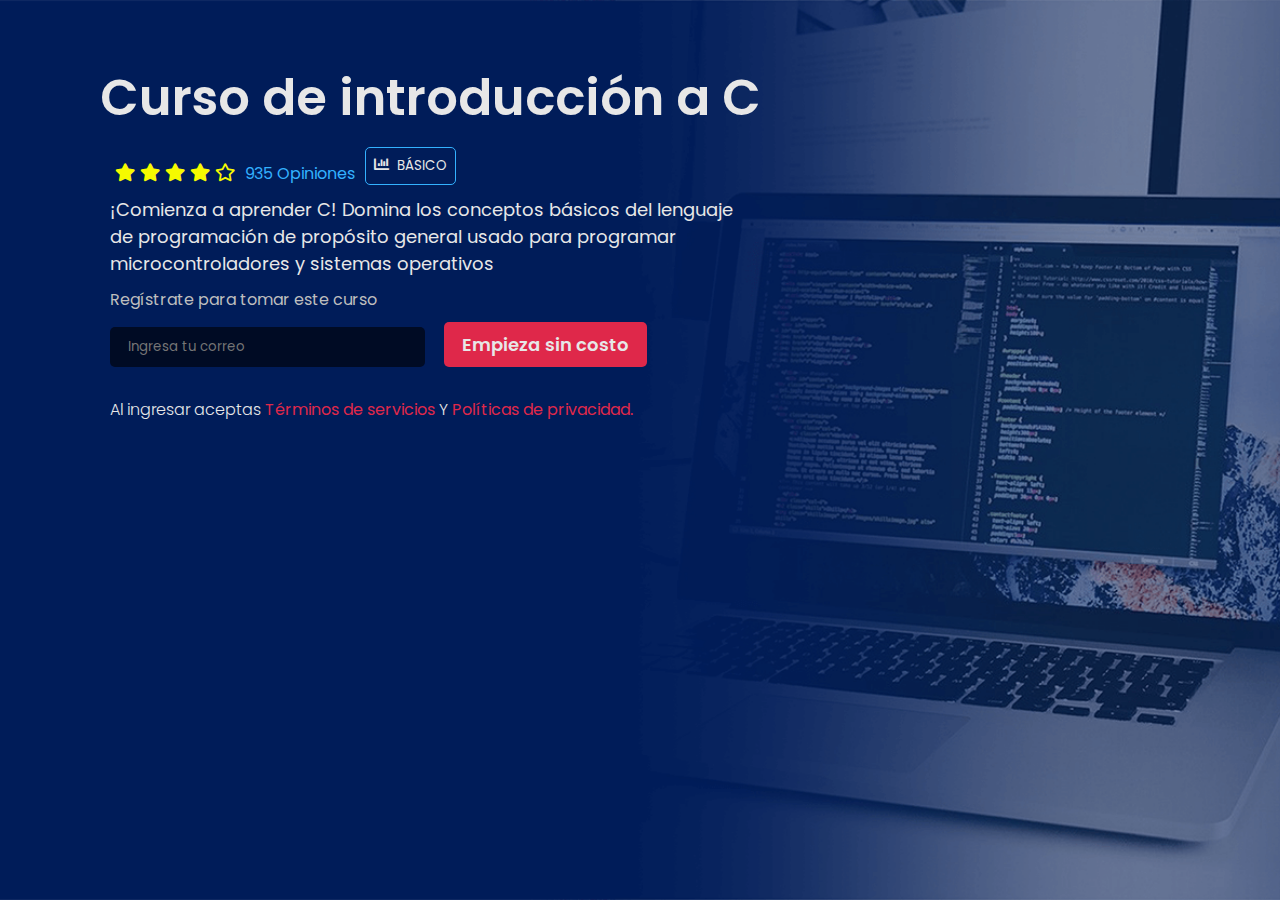
==== index.html @ b62febfb "Background" ====
<!DOCTYPE html>
<html lang="en">
  <head>
    <meta charset="UTF-8" />
    <meta http-equiv="X-UA-Compatible" content="IE=edge" />
    <meta name="viewport" content="width=device-width, initial-scale=1.0" />
    <!-- link css -->
    <link rel="stylesheet" href="./css/style.css" />
    <!-- link bootstrap -->
    <link
      href="https://cdn.jsdelivr.net/npm/bootstrap@5.0.1/dist/css/bootstrap.min.css"
      rel="stylesheet"
      integrity="sha384-+0n0xVW2eSR5OomGNYDnhzAbDsOXxcvSN1TPprVMTNDbiYZCxYbOOl7+AMvyTG2x"
      crossorigin="anonymous"
    />
    <!-- Link font -->
    <link rel="preconnect" href="https://fonts.gstatic.com" />
    <link
      href="https://fonts.googleapis.com/css2?family=Poppins:wght@300;400;500;600;700;800&display=swap"
      rel="stylesheet"
    />
    <!-- link CDN font-awesome -->
    <link
      rel="stylesheet"
      href="https://cdnjs.cloudflare.com/ajax/libs/font-awesome/5.15.3/css/all.min.css"
      referrerpolicy="no-referrer"
    />
    <title>Document</title>
  </head>

  <body class="body bodyContainer">
    <div class="container containerTitulo">
      <div class="row">

        <div class="col-xl-12 titulo">
          <img src="./img/logoC.png" alt="" class="logoC" />
          <p>Curso de introducción a C</p>
        </div>

        <div class="col-xl-10 subTitulo">
          <ul>
            <li><i class="fas fa-star"></i></li>
            <li><i class="fas fa-star"></i></li>
            <li><i class="fas fa-star"></i></li>
            <li><i class="fas fa-star"></i></li>
            <li><i class="far fa-star"></i></li>
          </ul>

          <p class="opinion">935 Opiniones</p>

          <button><i class="fas fa-chart-bar"></i>BÁSICO</button>
        </div>

        <div class="col-xl-10 contenidoTexto">
          <p>
            ¡Comienza a aprender C! Domina los conceptos básicos del lenguaje de
            programación de propósito general usado para programar
            microcontroladores y sistemas operativos
          </p>
        </div>

        <div class="col-xl-10 registroIntro">
          <form action="">
            <label for="">Regístrate para tomar este curso</label>
            <input type="text" placeholder="Ingresa tu correo" class="introCorreo">
            <!-- <input type="submit" value="Empieza sin costo" class="botonInicio"> -->
            <a href="./registro.html" class="btnbotonInicio">Empieza sin costo</a>
          </form>
          <span>Al ingresar aceptas <b>Términos de servicios</b> Y <b>Políticas de privacidad.</b></span>
        </div>

      </div>
    </div>

    <!-- script bootstrap -->
    <script
      src="https://cdn.jsdelivr.net/npm/@popperjs/core@2.9.2/dist/umd/popper.min.js"
      integrity="sha384-IQsoLXl5PILFhosVNubq5LC7Qb9DXgDA9i+tQ8Zj3iwWAwPtgFTxbJ8NT4GN1R8p"
      crossorigin="anonymous"
    ></script>
    <script
      src="https://cdn.jsdelivr.net/npm/bootstrap@5.0.1/dist/js/bootstrap.min.js"
      integrity="sha384-Atwg2Pkwv9vp0ygtn1JAojH0nYbwNJLPhwyoVbhoPwBhjQPR5VtM2+xf0Uwh9KtT"
      crossorigin="anonymous"
    ></script>
  </body>
</html>
---- css/style.css ----
* {
  margin: 0px;
  padding: 0px;
  box-sizing: border-box;
  font-family: 'Poppins', sans-serif;
}

:root {
  --color-primary: #001c59;
  --color-secundary: #DF284A;
  --white: #e7e7e7;
  --color-primaryDark: #001749;
  --light-blue: #33b1ff;
}

.body {
  background-color: var(--color-primary);
}

.bodyContainer {
  background: center center fixed;
  background-size: cover;
  background-image: url("/img/bg2.png");
}

.containerTitulo {
  margin-top: 50px;
}

.containerTitulo .titulo {
  color: var(--white);
  display: flex;
  align-items: center;
}

.containerTitulo .titulo .logoC {
  width: 70px;
}

.containerTitulo .titulo p {
  padding-top: 10px;
  font-size: 50px;
  font-weight: 600;
  margin-left: 30px;
}

.containerTitulo .subTitulo {
  margin: 10px 0px;
  padding-left: 110px;
  display: flex;
  align-items: center;
}

.containerTitulo .subTitulo ul {
  display: flex;
  list-style: none;
  padding: 0;
  margin-top: 15px;
}

.containerTitulo .subTitulo ul li i {
  color: #f6fa00;
  font-size: 18px;
  margin-left: 5px;
}

.containerTitulo .subTitulo .opinion {
  color: var(--light-blue);
  margin-left: 10px;
  margin-top: 15px;
}

.containerTitulo .subTitulo button {
  background-color: transparent;
  color: var(--white);
  border: 1px solid var(--light-blue);
  border-radius: 5px;
  padding: 8px;
  margin-left: 10px;
}

.containerTitulo .subTitulo button i {
  margin-right: 8px;
  font-size: 15px;
}

.containerTitulo .contenidoTexto {
  margin: 10px 0px;
  padding-left: 110px;
}

.containerTitulo .contenidoTexto p {
  max-width: 650px;
  font-size: 18px;
  color: var(--white)
}

.containerTitulo .registroIntro {
  margin: 10px 0px;
  padding-left: 110px;
}

.containerTitulo .registroIntro form label {
  color: #bebebe;
  display: block;
  margin-bottom: 15px;
}

.containerTitulo .registroIntro form {
  margin-bottom: 30px;
}

.containerTitulo .registroIntro form .introCorreo {
  width: 315px;
  border: none;
  background-color: #000b24;
  padding: 10px 18px;
  border-radius: 5px;
  color: white;
  margin-right: 15px;
}

.containerTitulo .registroIntro form .introCorreo:focus {
  outline: none;
}

/* .containerTitulo .registroIntro form .botonInicio{
  background-color: var(--color-secundary);
  border: none;
  padding:10px 18px;
  font-size: 18px;
  font-weight: 600;
  border-radius: 5px;
  color: var(--white);
} */

.containerTitulo .registroIntro form a {
  text-decoration: none;
  background-color: var(--color-secundary);
  border: none;
  padding: 10px 18px;
  font-size: 18px;
  font-weight: 600;
  border-radius: 5px;
  color: var(--white);
}

.containerTitulo .registroIntro span {
  color: var(--white);
  font-weight: 300;
}

.containerTitulo .registroIntro span b {
  color: var(--color-secundary)
}

/*----------------------------------- Registro -----------------------------------*/

.continerRegistro .pasos {
  background-color: var(--color-primaryDark);
  color: var(--color-secundary);
  padding: 15px 0px;
  font-size: 20px;
}

.continerRegistro .registroTitulo {
  margin: 30px 0px;
  display: flex;
  justify-content: center;
}

.continerRegistro .registroTitulo img {
  margin-right: 30px;
}

.continerRegistro .registroTitulo .registroTituloText {
  padding-top: 10px;
  color: var(--white);
  text-align: left;
}

.continerRegistro hr {
  border: 1px solid var(--white);
  width: 50%;
  display: block;
}

.continerRegistro form {
  text-align: left;
  padding: 20px 120px;
}

.continerRegistro form p {
  font-size: 20px;
  font-weight: 600;
  color: var(--white);
}

.continerRegistro form label {
  display: block;
  margin-bottom: 10px;
  color: #b9b9b9;
}

.continerRegistro form .inputDatos {
  background-color: #000b24;
  border: none;
  border-radius: 5px;
  padding: 10px 18px;
  width: 40%;
  margin-right: 20px;
  color: var(--white);
}

.continerRegistro form .inputDatos:focus {
  border: none;
  outline: none;
}

.continerRegistro form .registroTextTitle {
  margin-top: 18px;
}

.continerRegistro form .inputCorreo {
  background-color: #000b24;
  border: none;
  border-radius: 5px;
  padding: 10px 18px;
  width: 80%;
  margin-right: 20px;
  color: var(--white);
}

.continerRegistro form .inputCorreo:focus {
  border: none;
  outline: none;
}

.continerRegistro form .containerInputRadio {
  display: flex;
}

.continerRegistro form .containerInputRadio .inputsRadio {
  width: 100px;
  margin-right: 20px;
  display: flex;
  padding: 3px;
  border: 1px solid #000b24;
  justify-content: center;
  align-items: center;
  border-radius: 5px;
}

.continerRegistro form .containerInputRadio .inputsRadio input {
  height: 20px;
  width: 20px;
  margin-right: 10px;
}

.continerRegistro form .containerInputRadio .inputsRadio label {
  margin-top: 10px;
}

.continerRegistro form .inputSelec {
  background-color: #000b24;
  border: none;
  border-radius: 5px;
  padding: 10px 18px;
  width: 10%;
  color: var(--white);
}

.continerRegistro form .inputNum {
  background-color: #000b24;
  border: none;
  border-radius: 5px;
  padding: 10px 18px;
  width: 40%;
  color: var(--white);
}

.continerRegistro form .inputSelec, .inputNum {
  border: none;
  outline: none;
}

.continerRegistro form hr {
  margin: 25px 0px;
  width: 100%;
}

.continerRegistro form .containerContinuar {
  display: flex;
  justify-content: space-between;
  padding: 0px 20px;
}

.continerRegistro form .containerContinuar span {
  color: var(--white);
  font-weight: 300;
}

.continerRegistro form .containerContinuar span b {
  color: var(--color-secundary)
}

/* .continerRegistro form .containerContinuar .botonContinuar{
  background-color: var(--color-secundary);
  border: none;
  padding:10px 30px;
  font-size: 18px;
  font-weight: 600;
  border-radius: 5px;
  color: var(--white);
} */

.continerRegistro form .containerContinuar a {
  text-decoration: none;
  background-color: var(--color-secundary);
  border: none;
  padding: 10px 30px;
  font-size: 18px;
  font-weight: 600;
  border-radius: 5px;
  color: var(--white);
}

/*----------------------------------- compromiso -----------------------------------*/

.continerCompromiso .pasos {
  background-color: var(--color-primaryDark);
  color: var(--color-secundary);
  padding: 15px 0px;
  font-size: 20px;
}

.continerCompromiso .compromisoTitulo {
  margin: 30px 0px;
  display: flex;
  padding-left: 100px;
}

.continerCompromiso .compromisoTitulo img {
  margin-right: 30px;
}

.continerCompromiso .compromisoTitulo .compromisoTituloText {
  padding-top: 10px;
  color: var(--white);
  text-align: left;
}

.continerCompromiso hr {
  border: 1px solid var(--white);
  width: 50%;
  display: block;
}

.continerCompromiso form {
  text-align: left;
  padding: 10px 120px;
}

.continerCompromiso form p {
  font-size: 20px;
  font-weight: 600;
  color: var(--white);
}

.continerCompromiso form label {
  display: block;
  margin-bottom: 10px;
  color: #b9b9b9;
}

.continerCompromiso form .compromisoTextTitle {
  margin-top: 18px;
}

.continerCompromiso form .containerInputRadio {
  display: flex;
}

.continerCompromiso form .containerInputRadio .inputsRadio {
  width: 200px;
  margin-right: 20px;
  display: flex;
  padding: 3px;
  border: 1px solid #000b24;
  justify-content: center;
  align-items: center;
  border-radius: 5px;
}

.continerCompromiso form .containerInputRadio .inputsRadio input {
  height: 20px;
  width: 20px;
  margin-right: 10px;
}

.continerCompromiso form .containerInputRadio .inputsRadio label {
  margin-top: 10px;
}

.continerCompromiso form ul li {
  list-style: none;
  color: var(--white);
  margin-bottom: 10px;
}

.continerCompromiso form ul li i {
  color: var(--color-secundary);
  font-size: 20px;
  margin-right: 20px;
}

.continerCompromiso form .spanInfo {
  color: #b9b9b9;
  font-size: 15px;
  display: block;
}

.continerCompromiso form .compromisoInputSelect {
  margin-top: 20px;
  padding: 10px 30px;
}

.continerCompromiso form .compromisoInputSelect .inputSelect {
  display: flex;
  border: 2px solid var(--light-blue);
  border-radius: 8px;
  margin-bottom: 20px;
  padding: 3px 10px;
  align-items: center;
}

.continerCompromiso form .compromisoInputSelect .inputSelect label {
  margin-top: 10px;
  margin-left: 10px;
  color: var(--white)
}

.continerCompromiso form hr {
  margin: 25px 0px;
  width: 100%;
}

.continerCompromiso form .containerContinuar {
  display: flex;
  justify-content: flex-end;
  padding: 0px 20px;
}

/* ..continerCompromiso form .containerContinuar .botonContinuar{
  background-color: var(--color-secundary);
  border: none;
  padding:10px 30px;
  font-size: 18px;
  font-weight: 600;
  border-radius: 5px;
  color: var(--white);
} */

.continerCompromiso form .containerContinuar a {
  text-decoration: none;
  background-color: var(--color-secundary);
  border: none;
  padding: 10px 30px;
  font-size: 18px;
  font-weight: 600;
  border-radius: 5px;
  color: var(--white);
}

@media screen and (max-width:767px) {
  .containerTitulo .registroIntro form {
    text-align: center;
    justify-content: center;
  }
  .containerTitulo .registroIntro form .introCorreo {
    display: block;
    width: 100%;
  }
  .containerTitulo .registroIntro form a {
    display: block;
    margin-top: 20px;
    text-align: center;
  }
}

@media screen and (max-width:720px) {
  .containerTitulo .titulo {
    display: block;
    text-align: center;
  }
  .containerTitulo .titulo p {
    margin-left: 0px;
  }
  .containerTitulo .subTitulo {
    justify-content: center;
    align-items: center;
    padding-left: 0px;
    text-align: center;
  }
  .containerTitulo .contenidoTexto {
    text-align: center;
    padding-left: 0px;
  }
  .containerTitulo .registroIntro {
    padding-left: 0px;
    text-align: center;
    justify-content: center
  }
  .containerTitulo .registroIntro span {
    font-size: 15px;
  }
  .continerRegistro .registroTitulo img {
    margin-top: 10px;
    width: 70px;
    height: 70px;
  }
  .continerRegistro hr {
    width: 80%;
  }
  .continerRegistro form {
    padding: 0px 50px;
  }
  .continerRegistro form .inputSelec {
    width: 100px;
  }
  .continerCompromiso hr {
    width: 80%;
  }
  .continerCompromiso form {
    padding: 0px 50px;
  }
  .continerCompromiso form p, span {
    text-align: center;
  }
  .continerCompromiso .compromisoTitulo {
    padding-left: 20px;
  }
  .continerCompromiso form .containerContinuar {
    justify-content: center;
    margin-bottom: 35px;
  }
}

@media screen and (max-width:550px) {
  .containerTitulo .contenidoTexto {
    padding: 0px 50px;
  }
  .containerTitulo .registroIntro {
    padding: 0px 50px;
  }
  .continerRegistro .registroTitulo {
    text-align: center;
    display: block;
  }
  .continerRegistro .registroTitulo img {
    margin: auto;
    text-align: center;
    display: block;
  }
  .continerRegistro .registroTitulo .registroTituloText {
    margin-top: 10px;
    text-align: center;
    display: block;
    margin-bottom: 10px;
  }
  .continerRegistro form {
    text-align: center;
  }
  .continerRegistro form .inputDatos {
    width: 100%;
    display: block;
    margin: 10px 0px;
  }
  .continerRegistro form .inputCorreo {
    width: 100%;
    display: block;
    margin: 10px 0px;
  }
  .continerRegistro form .containerInputRadio {
    justify-content: center;
  }
  .continerRegistro form .inputNum {
    width: 50%;
  }
  .continerRegistro form .containerContinuar {
    display: block;
  }
  .continerRegistro form .containerContinuar div {
    margin-bottom: 30px;
  }
  .continerCompromiso form .containerInputRadio {
    display: block;
    justify-content: center;
    text-align: center;
  }
  .continerCompromiso form .containerInputRadio .inputsRadio {
    width: 200px;
    margin: auto;
    margin-bottom: 10px;
    padding: 3px;
    border: 1px solid #000b24;
    justify-content: center;
    align-items: center;
    border-radius: 5px;
  }
  .continerCompromiso .compromisoTitulo {
    display: block;
  }
  .continerCompromiso .compromisoTitulo img {
    margin: auto;
    text-align: center;
  }
  .continerCompromiso .compromisoTitulo .compromisoTituloText {
    text-align: center;
  }
}
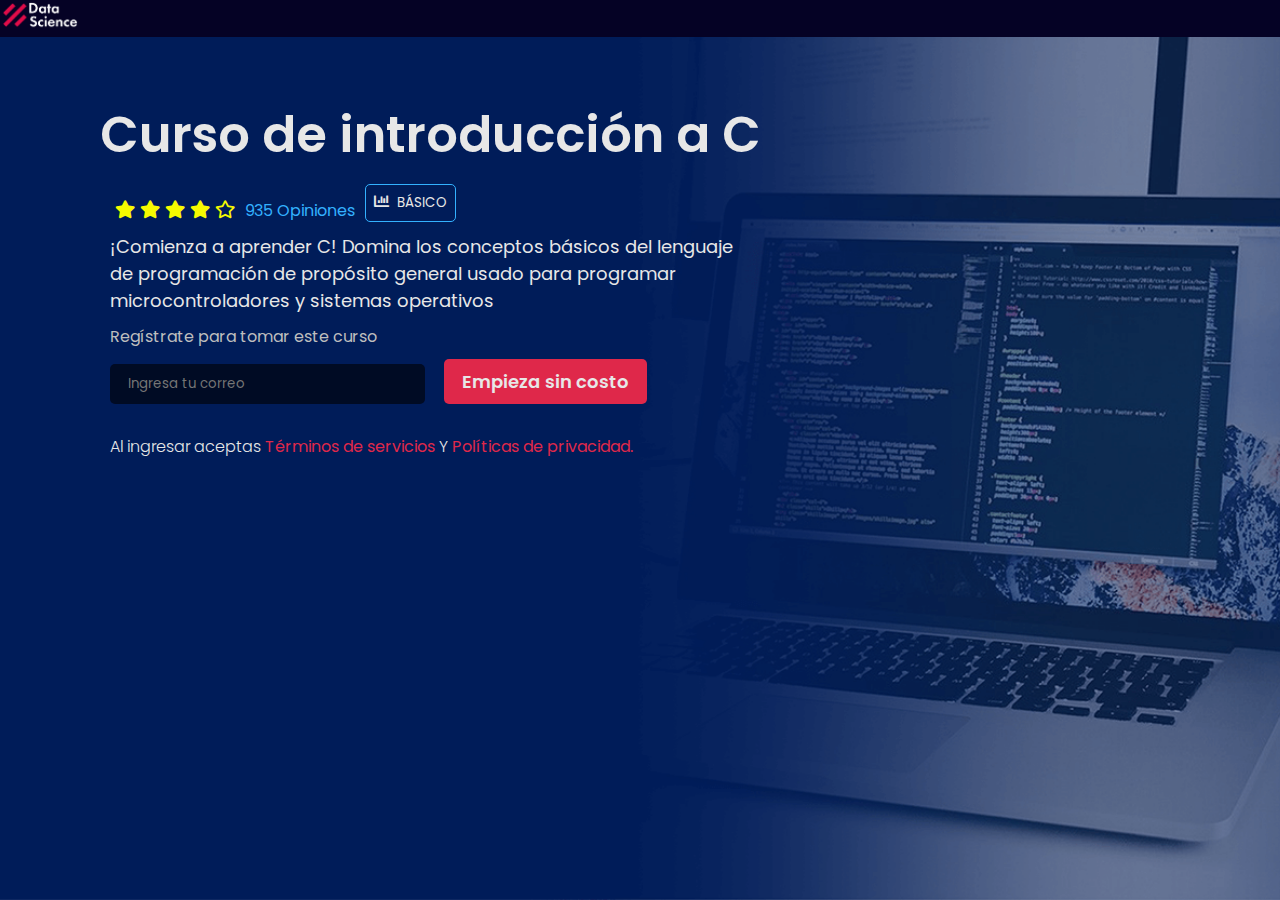
==== commit 5e42a192: "nav" ====
--- a/index.html
+++ b/index.html
@@ -29,9 +29,15 @@
   </head>
 
   <body class="body bodyContainer">
+    <nav class="navbar navbar-light">
+      <div class="container">
+        <a class="navbar-brand" href="#">
+          <img src="./img/logo-dsrp-blanco.png">
+        </a>
+      </div>
+    </nav>
     <div class="container containerTitulo">
       <div class="row">
-
         <div class="col-xl-12 titulo">
           <img src="./img/logoC.png" alt="" class="logoC" />
           <p>Curso de introducción a C</p>
--- a/css/style.css
+++ b/css/style.css
@@ -17,6 +17,14 @@
   background-color: var(--color-primary);
 }
 
+.body nav {
+  background-color: #050225;
+}
+
+.body nav img {
+  height: 30px;
+}
+
 .bodyContainer {
   background: center center fixed;
   background-size: cover;
@@ -157,10 +165,26 @@
 /*----------------------------------- Registro -----------------------------------*/
 
 .continerRegistro .pasos {
+  display: flex;
+  justify-content: center;
+  align-items: center;
   background-color: var(--color-primaryDark);
   color: var(--color-secundary);
-  padding: 15px 0px;
+  padding: 15px 10px;
   font-size: 20px;
+}
+
+.continerRegistro .pasos .noColor {
+  color: #b9b9b9;
+}
+
+.continerRegistro .pasos p {
+  font-size: 15px;
+}
+
+.continerRegistro .pasos hr {
+  margin: 0px 30px;
+  width: 500px;
 }
 
 .continerRegistro .registroTitulo {
@@ -328,10 +352,23 @@
 /*----------------------------------- compromiso -----------------------------------*/
 
 .continerCompromiso .pasos {
+  display: flex;
+  justify-content: center;
+  align-items: center;
   background-color: var(--color-primaryDark);
   color: var(--color-secundary);
-  padding: 15px 0px;
+  padding: 15px 10px;
   font-size: 20px;
+}
+
+.continerCompromiso .pasos p {
+  font-size: 15px;
+}
+
+.continerCompromiso .pasos hr {
+  border: 1px solid #DF284A;
+  margin: 0px 30px;
+  width: 500px;
 }
 
 .continerCompromiso .compromisoTitulo {
@@ -449,6 +486,7 @@
   display: flex;
   justify-content: flex-end;
   padding: 0px 20px;
+  margin-bottom: 20px;
 }
 
 /* ..continerCompromiso form .containerContinuar .botonContinuar{
